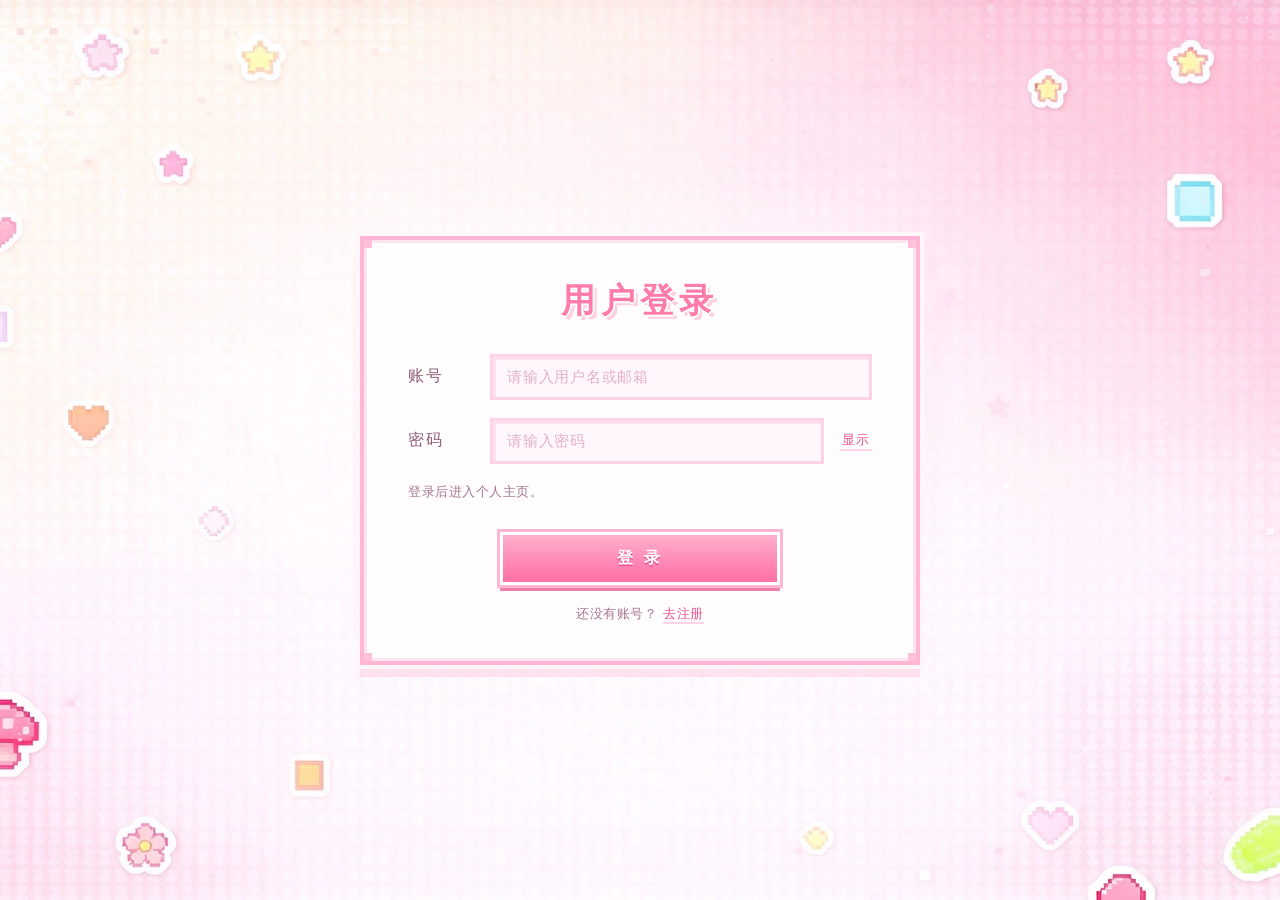
==== web/dashboard.html @ d2be669c "Add files via upload" ====
<!DOCTYPE html>
<html lang="zh-CN">
<head>
    <meta charset="UTF-8">
    <meta name="viewport" content="width=device-width, initial-scale=1.0">
    <title>我的主页 · 像素小屋</title>
    <link rel="stylesheet" href="css/common.css">
    <link rel="stylesheet" href="css/dashboard.css">
</head>
<body>
    <main class="dash">
        <section class="pixel-card dash-card">
            <div class="dash-head">
                <span class="avatar" id="avatar">U</span>
                <div>
                    <p class="dash-hi">欢迎回来</p>
                    <h1 class="pixel-title dash-name" id="username">加载中…</h1>
                </div>
            </div>

            <p class="dash-sub" id="state">正在通过 /api/auth/me 校验登录状态…</p>

            <dl class="dash-info">
                <div>
                    <dt>用户名</dt>
                    <dd id="info-username">—</dd>
                </div>
                <div>
                    <dt>邮箱</dt>
                    <dd id="info-email">—</dd>
                </div>
                <div>
                    <dt>用户 ID</dt>
                    <dd id="info-id">—</dd>
                </div>
                <div>
                    <dt>注册时间</dt>
                    <dd id="info-created">—</dd>
                </div>
                <div>
                    <dt>Token</dt>
                    <dd id="info-token">—</dd>
                </div>
            </dl>
            <div class="dash-actions">
                <button class="pixel-btn" id="refresh-btn" type="button">重新校验</button>
                <button class="pixel-btn ghost" id="logout-btn" type="button">退出登录</button>
            </div>

            <p class="form-tip" id="dash-tip"></p>
        </section>
    </main>
    <script type="module" src="js/dashboard.js"></script>
</body>
</html>
---- web/css/common.css ----
:root{
  --pink-50:#fff8fb;
  --pink-100:#ffeaf4;
  --pink-200:#ffd3e6;
  --pink-300:#ffb6d5;
  --pink-400:#ff8fba;
  --pink-500:#ff6fa8;
  --pink-600:#e9558d;
  --ink:#7d4a63;
  --ink-soft:#a8778f;
}

*{box-sizing:border-box;}

body{
  margin:0;
  min-height:100vh;
  color:var(--ink);
  font-family:"Zpix","Fusion Pixel 12px","Silkscreen","Microsoft YaHei","Segoe UI",system-ui,sans-serif;
  letter-spacing:.03em;

  background-color:#ffeef6;
  background-image:url("../img/login-bg.png");
  background-position:center center;
  background-size:cover;
  background-repeat:no-repeat;
  background-attachment:fixed;

  -webkit-font-smoothing:antialiased;
}

/* ------------------------- 像素卡片 ------------------------- */

.pixel-card{
  position:relative;
  background:#fffdfe;
  border:4px solid var(--pink-300);
  padding:38px 44px;
  box-shadow:
    0 0 0 4px #fff6fa,
    0 12px 0 rgba(255,143,186,.22),
    inset 0 0 0 3px #ffe4f0;
}

/* 四角小方块，模仿像素贴纸的直角处理 */
.pixel-card::after{
  content:"";
  position:absolute;
  inset:0;
  pointer-events:none;
  background:
    linear-gradient(#ffc2da,#ffc2da) left top / 8px 8px no-repeat,
    linear-gradient(#ffc2da,#ffc2da) right top / 8px 8px no-repeat,
    linear-gradient(#ffc2da,#ffc2da) left bottom / 8px 8px no-repeat,
    linear-gradient(#ffc2da,#ffc2da) right bottom / 8px 8px no-repeat;
}

.pixel-title{
  margin:0;
  font-weight:800;
  letter-spacing:.16em;
  color:#ff7ba9;
  text-shadow:
    2px 0 0 #fff, -2px 0 0 #fff, 0 2px 0 #fff, 0 -2px 0 #fff,
    4px 4px 0 #ffcfdf;
}

/* ------------------------- 按钮 ------------------------- */

.pixel-btn{
  display:inline-flex;
  align-items:center;
  justify-content:center;
  padding:13px 34px;
  font:inherit;
  font-size:16px;
  font-weight:700;
  letter-spacing:.16em;
  color:#fff;
  text-decoration:none;
  text-align:center;
  cursor:pointer;
  border:3px solid #fff;
  border-radius:0;
  background:linear-gradient(180deg,#ffb0cc 0%,#ff8ab8 55%,#ff70a4 100%);
  box-shadow:0 0 0 3px var(--pink-300), 0 6px 0 #ef7fa8;
  text-shadow:0 2px 0 rgba(214,64,124,.55);
  transition:transform .08s ease, box-shadow .08s ease, filter .15s ease;
}

.pixel-btn:hover{filter:brightness(1.04);}

.pixel-btn:active{
  transform:translateY(4px);
  box-shadow:0 0 0 3px var(--pink-300), 0 2px 0 #ef7fa8;
}

.pixel-btn:disabled{
  cursor:not-allowed;
  filter:grayscale(.25) brightness(.96);
  box-shadow:0 0 0 3px var(--pink-200), 0 4px 0 #f3c1d6;
}

.pixel-btn.ghost{
  color:var(--pink-600);
  background:#fff;
  text-shadow:none;
  box-shadow:0 0 0 3px var(--pink-200), 0 6px 0 #ffd7e7;
}

.pixel-btn.ghost:active{
  box-shadow:0 0 0 3px var(--pink-200), 0 2px 0 #ffd7e7;
}

.pixel-btn.wide{width:70%;max-width:280px;}

/* ------------------------- 输入框 ------------------------- */

.field{
  display:flex;
  align-items:center;
  gap:16px;
  margin-bottom:18px;
}

.field-label{
  flex:0 0 66px;
  width:66px;
  font-size:16px;
  color:#8f5d76;
  letter-spacing:.12em;
}

.pixel-input{
  flex:1;
  min-width:0;
  height:46px;
  padding:0 14px;
  font:inherit;
  font-size:15px;
  letter-spacing:.05em;
  color:var(--ink);
  background:#fff7fb;
  border:3px solid var(--pink-200);
  border-radius:0;
  outline:none;
  box-shadow:inset 3px 3px 0 rgba(255,199,222,.45), 3px 3px 0 #fff;
  transition:border-color .15s ease, background .15s ease;
}

.pixel-input::placeholder{color:#e4b0c8;}

.pixel-input:focus{
  border-color:var(--pink-400);
  background:#fff;
}

.peek{
  flex:0 0 auto;
  padding:0 2px;
  font:inherit;
  font-size:13px;
  color:var(--pink-600);
  background:none;
  border:0;
  border-bottom:2px solid var(--pink-200);
  cursor:pointer;
  letter-spacing:.08em;
}

/* ------------------------- 提示文字 ------------------------- */

.form-tip{
  min-height:22px;
  margin:14px 0 0;
  font-size:13px;
  line-height:1.6;
  letter-spacing:.04em;
  color:var(--ink-soft);
}

.form-tip.error{color:#d9457c;}
.form-tip.ok{color:#2f9e73;}



/* ------------------------- 其他 ------------------------- */

code{
  padding:2px 6px;
  font-size:.92em;
  color:#c34f80;
  background:#fff2f8;
  border:2px solid var(--pink-100);
}

@media (max-width:560px){
  .pixel-card{padding:28px 22px;}
  .field{gap:10px;}
  .field-label{flex-basis:56px;width:56px;font-size:14px;}
  .pixel-btn{padding:12px 22px;font-size:15px;}
  .pixel-btn.wide{width:100%;}
}
---- web/css/dashboard.css ----
/* 登录后个人主页 dashboard.html 专属样式 */


.dash{
  position:relative;
  z-index:1;
  min-height:100vh;
  display:flex;
  align-items:center;
  justify-content:center;
  padding:48px 20px;
}

.dash-card{
  width:100%;
  max-width:660px;
}

.dash-head{
  display:flex;
  align-items:center;
  gap:22px;
}

/* 像素头像：同色系方块 + 白色描边 */
.avatar{
  flex:0 0 auto;
  width:76px;
  height:76px;
  display:flex;
  align-items:center;
  justify-content:center;
  font-size:30px;
  font-weight:800;
  color:#fff;
  background:linear-gradient(160deg,#ffb6d5,#ff7ba9 70%,#f45f96);
  border:4px solid #fff;
  box-shadow:0 0 0 4px var(--pink-200), 0 6px 0 rgba(239,127,168,.35);
  text-shadow:2px 2px 0 rgba(214,64,124,.5);
  text-transform:uppercase;
}

.dash-hi{
  margin:0 0 6px;
  font-size:13px;
  letter-spacing:.22em;
  color:var(--ink-soft);
}

.dash-name{
  font-size:34px;
  word-break:break-all;
}

.dash-sub{
  margin:22px 0 0;
  font-size:13px;
  line-height:1.8;
  color:var(--ink-soft);
}

.dash-sub.ok{color:#2f9e73;}
.dash-sub.error{color:#d9457c;}

.dash-info{
  margin:24px 0 0;
  padding:0;
  border-top:2px dashed var(--pink-200);
}

.dash-info > div{
  display:flex;
  align-items:baseline;
  gap:16px;
  padding:12px 2px;
  border-bottom:2px dashed var(--pink-100);
}

.dash-info dt{
  flex:0 0 96px;
  width:96px;
  font-size:13px;
  letter-spacing:.1em;
  color:var(--ink-soft);
}

.dash-info dd{
  flex:1;
  margin:0;
  font-size:14px;
  color:var(--ink);
  word-break:break-all;
}

.dash-note{
  margin:20px 0 0;
  padding:14px 16px;
  font-size:12px;
  line-height:1.9;
  color:var(--ink-soft);
  background:#fff6fa;
  border-left:4px solid var(--pink-300);
}

.dash-actions{
  display:flex;
  flex-wrap:wrap;
  gap:14px;
  margin-top:26px;
}

@media (max-width:560px){
  .dash-head{gap:14px;}
  .avatar{width:58px;height:58px;font-size:22px;}
  .dash-name{font-size:24px;}
  .dash-info dt{flex-basis:76px;width:76px;}
  .dash-actions .pixel-btn{flex:1 1 45%;}
}
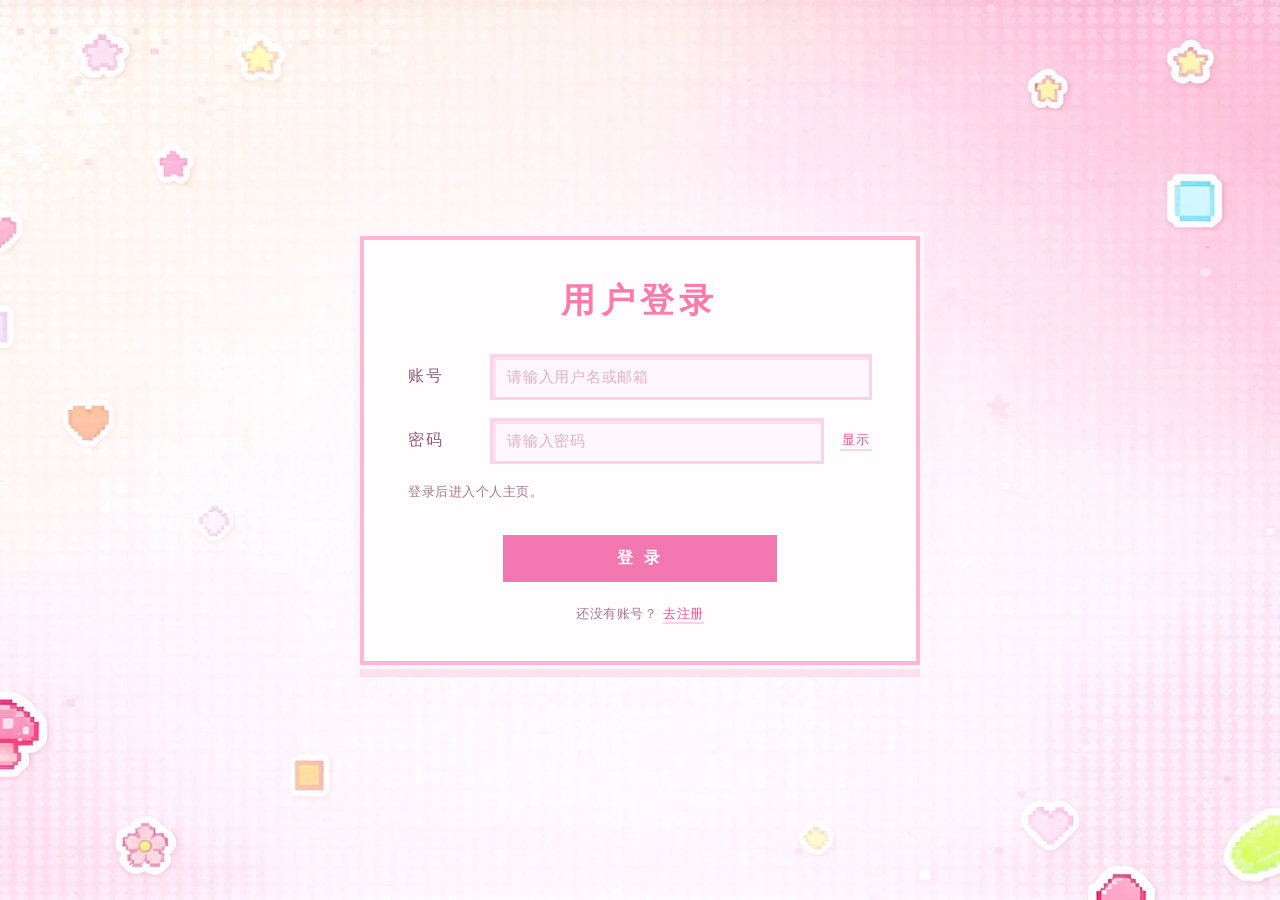
==== commit dec9da55: "Add files via upload" ====
--- a/web/dashboard.html
+++ b/web/dashboard.html
@@ -11,7 +11,6 @@
     <main class="dash">
         <section class="pixel-card dash-card">
             <div class="dash-head">
-                <span class="avatar" id="avatar">U</span>
                 <div>
                     <p class="dash-hi">欢迎回来</p>
                     <h1 class="pixel-title dash-name" id="username">加载中…</h1>
@@ -42,6 +41,7 @@
                     <dd id="info-token">—</dd>
                 </div>
             </dl>
+
             <div class="dash-actions">
                 <button class="pixel-btn" id="refresh-btn" type="button">重新校验</button>
                 <button class="pixel-btn ghost" id="logout-btn" type="button">退出登录</button>
@@ -50,6 +50,7 @@
             <p class="form-tip" id="dash-tip"></p>
         </section>
     </main>
+
     <script type="module" src="js/dashboard.js"></script>
 </body>
 </html>
--- a/web/css/common.css
+++ b/web/css/common.css
@@ -1,26 +1,14 @@
-
-
-:root{
-  --pink-50:#fff8fb;
-  --pink-100:#ffeaf4;
-  --pink-200:#ffd3e6;
-  --pink-300:#ffb6d5;
-  --pink-400:#ff8fba;
-  --pink-500:#ff6fa8;
-  --pink-600:#e9558d;
-  --ink:#7d4a63;
-  --ink-soft:#a8778f;
-}
 
 *{box-sizing:border-box;}
 
 body{
   margin:0;
   min-height:100vh;
-  color:var(--ink);
+  color:#7d4a63;
   font-family:"Zpix","Fusion Pixel 12px","Silkscreen","Microsoft YaHei","Segoe UI",system-ui,sans-serif;
   letter-spacing:.03em;
 
+  /* 页面背景 */
   background-color:#ffeef6;
   background-image:url("../img/login-bg.png");
   background-position:center center;
@@ -31,40 +19,23 @@
   -webkit-font-smoothing:antialiased;
 }
 
-/* ------------------------- 像素卡片 ------------------------- */
-
 .pixel-card{
   position:relative;
   background:#fffdfe;
-  border:4px solid var(--pink-300);
+  border:4px solid #ffb6d5;
   padding:38px 44px;
   box-shadow:
     0 0 0 4px #fff6fa,
-    0 12px 0 rgba(255,143,186,.22),
-    inset 0 0 0 3px #ffe4f0;
+    0 12px 0 rgba(255,143,186,.22)
+  
 }
-
-/* 四角小方块，模仿像素贴纸的直角处理 */
-.pixel-card::after{
-  content:"";
-  position:absolute;
-  inset:0;
-  pointer-events:none;
-  background:
-    linear-gradient(#ffc2da,#ffc2da) left top / 8px 8px no-repeat,
-    linear-gradient(#ffc2da,#ffc2da) right top / 8px 8px no-repeat,
-    linear-gradient(#ffc2da,#ffc2da) left bottom / 8px 8px no-repeat,
-    linear-gradient(#ffc2da,#ffc2da) right bottom / 8px 8px no-repeat;
-}
-
 .pixel-title{
   margin:0;
   font-weight:800;
   letter-spacing:.16em;
   color:#ff7ba9;
   text-shadow:
-    2px 0 0 #fff, -2px 0 0 #fff, 0 2px 0 #fff, 0 -2px 0 #fff,
-    4px 4px 0 #ffcfdf;
+    2px 0 0 #fff, -2px 0 0 #fff, 0 2px 0 #fff, 0 -2px 0 #fff;
 }
 
 /* ------------------------- 按钮 ------------------------- */
@@ -84,37 +55,28 @@
   cursor:pointer;
   border:3px solid #fff;
   border-radius:0;
-  background:linear-gradient(180deg,#ffb0cc 0%,#ff8ab8 55%,#ff70a4 100%);
-  box-shadow:0 0 0 3px var(--pink-300), 0 6px 0 #ef7fa8;
-  text-shadow:0 2px 0 rgba(214,64,124,.55);
-  transition:transform .08s ease, box-shadow .08s ease, filter .15s ease;
+  background-color: #f378b1;
+  transition:transform .08s ease, filter .15s ease;
 }
 
 .pixel-btn:hover{filter:brightness(1.04);}
 
 .pixel-btn:active{
   transform:translateY(4px);
-  box-shadow:0 0 0 3px var(--pink-300), 0 2px 0 #ef7fa8;
 }
 
 .pixel-btn:disabled{
   cursor:not-allowed;
   filter:grayscale(.25) brightness(.96);
-  box-shadow:0 0 0 3px var(--pink-200), 0 4px 0 #f3c1d6;
 }
 
 .pixel-btn.ghost{
-  color:var(--pink-600);
+  color:#e9558d;
   background:#fff;
   text-shadow:none;
-  box-shadow:0 0 0 3px var(--pink-200), 0 6px 0 #ffd7e7;
 }
 
-.pixel-btn.ghost:active{
-  box-shadow:0 0 0 3px var(--pink-200), 0 2px 0 #ffd7e7;
-}
-
-.pixel-btn.wide{width:70%;max-width:280px;}
+.pixel-btn.wide{width:100%;max-width:280px;}
 
 /* ------------------------- 输入框 ------------------------- */
 
@@ -141,9 +103,9 @@
   font:inherit;
   font-size:15px;
   letter-spacing:.05em;
-  color:var(--ink);
+  color:#7d4a63;
   background:#fff7fb;
-  border:3px solid var(--pink-200);
+  border:3px solid #ffd3e6;
   border-radius:0;
   outline:none;
   box-shadow:inset 3px 3px 0 rgba(255,199,222,.45), 3px 3px 0 #fff;
@@ -153,7 +115,7 @@
 .pixel-input::placeholder{color:#e4b0c8;}
 
 .pixel-input:focus{
-  border-color:var(--pink-400);
+  border-color:#ff8fba;
   background:#fff;
 }
 
@@ -162,10 +124,10 @@
   padding:0 2px;
   font:inherit;
   font-size:13px;
-  color:var(--pink-600);
+  color:#e9558d;
   background:none;
   border:0;
-  border-bottom:2px solid var(--pink-200);
+  border-bottom:2px solid #ffd3e6;
   cursor:pointer;
   letter-spacing:.08em;
 }
@@ -178,7 +140,7 @@
   font-size:13px;
   line-height:1.6;
   letter-spacing:.04em;
-  color:var(--ink-soft);
+  color:#a8778f;
 }
 
 .form-tip.error{color:#d9457c;}
@@ -186,20 +148,4 @@
 
 
 
-/* ------------------------- 其他 ------------------------- */
 
-code{
-  padding:2px 6px;
-  font-size:.92em;
-  color:#c34f80;
-  background:#fff2f8;
-  border:2px solid var(--pink-100);
-}
-
-@media (max-width:560px){
-  .pixel-card{padding:28px 22px;}
-  .field{gap:10px;}
-  .field-label{flex-basis:56px;width:56px;font-size:14px;}
-  .pixel-btn{padding:12px 22px;font-size:15px;}
-  .pixel-btn.wide{width:100%;}
-}
--- a/web/css/dashboard.css
+++ b/web/css/dashboard.css
@@ -1,6 +1,4 @@
-
-   /* 登录后个人主页 dashboard.html 专属样式 */
-
+/* 登录后个人主页样式 */
 
 .dash{
   position:relative;
@@ -23,29 +21,12 @@
   gap:22px;
 }
 
-/* 像素头像：同色系方块 + 白色描边 */
-.avatar{
-  flex:0 0 auto;
-  width:76px;
-  height:76px;
-  display:flex;
-  align-items:center;
-  justify-content:center;
-  font-size:30px;
-  font-weight:800;
-  color:#fff;
-  background:linear-gradient(160deg,#ffb6d5,#ff7ba9 70%,#f45f96);
-  border:4px solid #fff;
-  box-shadow:0 0 0 4px var(--pink-200), 0 6px 0 rgba(239,127,168,.35);
-  text-shadow:2px 2px 0 rgba(214,64,124,.5);
-  text-transform:uppercase;
-}
 
 .dash-hi{
   margin:0 0 6px;
   font-size:13px;
   letter-spacing:.22em;
-  color:var(--ink-soft);
+  color:#a8778f;
 }
 
 .dash-name{
@@ -57,7 +38,7 @@
   margin:22px 0 0;
   font-size:13px;
   line-height:1.8;
-  color:var(--ink-soft);
+  color:#a8778f;
 }
 
 .dash-sub.ok{color:#2f9e73;}
@@ -66,7 +47,7 @@
 .dash-info{
   margin:24px 0 0;
   padding:0;
-  border-top:2px dashed var(--pink-200);
+  border-top:2px dashed #ffd3e6;
 }
 
 .dash-info > div{
@@ -74,7 +55,7 @@
   align-items:baseline;
   gap:16px;
   padding:12px 2px;
-  border-bottom:2px dashed var(--pink-100);
+  border-bottom:2px dashed #ffeaf4;
 }
 
 .dash-info dt{
@@ -82,25 +63,15 @@
   width:96px;
   font-size:13px;
   letter-spacing:.1em;
-  color:var(--ink-soft);
+  color:#a8778f;
 }
 
 .dash-info dd{
   flex:1;
   margin:0;
   font-size:14px;
-  color:var(--ink);
+  color:#7d4a63;
   word-break:break-all;
-}
-
-.dash-note{
-  margin:20px 0 0;
-  padding:14px 16px;
-  font-size:12px;
-  line-height:1.9;
-  color:var(--ink-soft);
-  background:#fff6fa;
-  border-left:4px solid var(--pink-300);
 }
 
 .dash-actions{
@@ -110,10 +81,3 @@
   margin-top:26px;
 }
 
-@media (max-width:560px){
-  .dash-head{gap:14px;}
-  .avatar{width:58px;height:58px;font-size:22px;}
-  .dash-name{font-size:24px;}
-  .dash-info dt{flex-basis:76px;width:76px;}
-  .dash-actions .pixel-btn{flex:1 1 45%;}
-}
